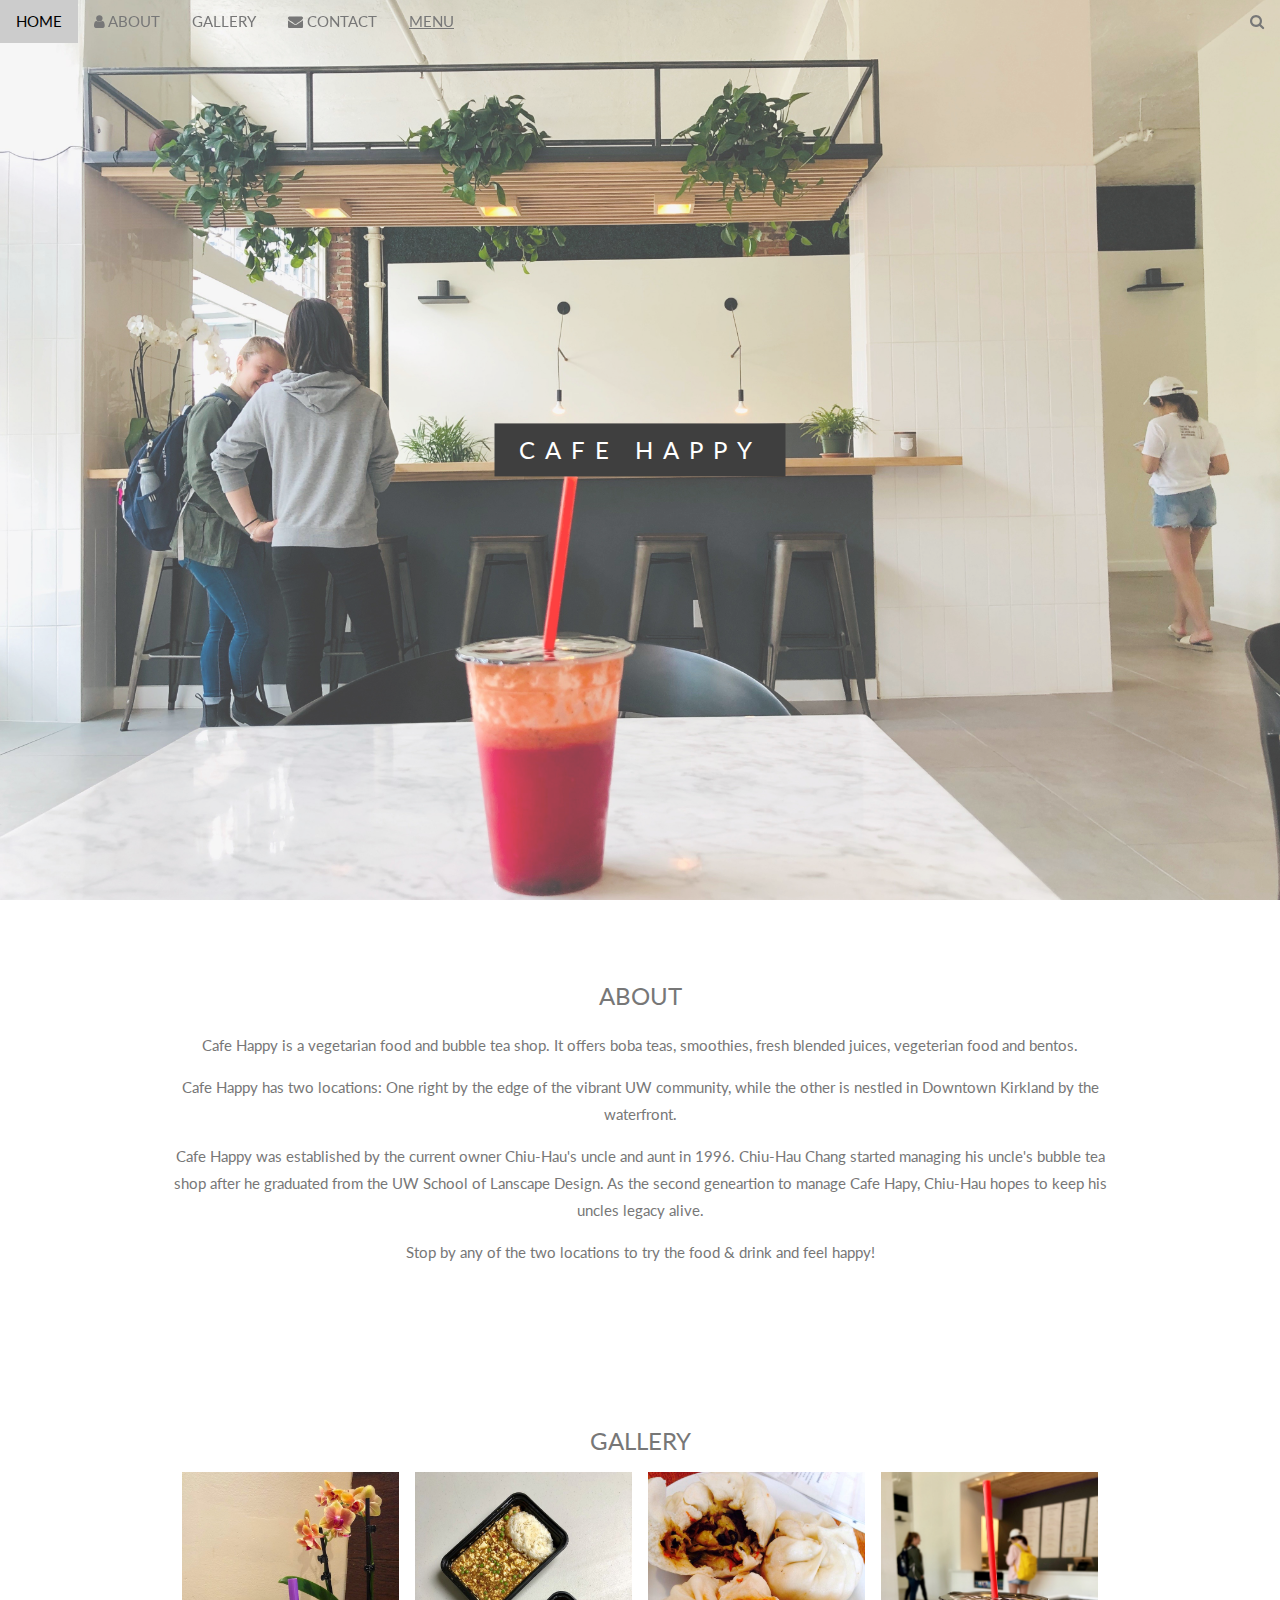
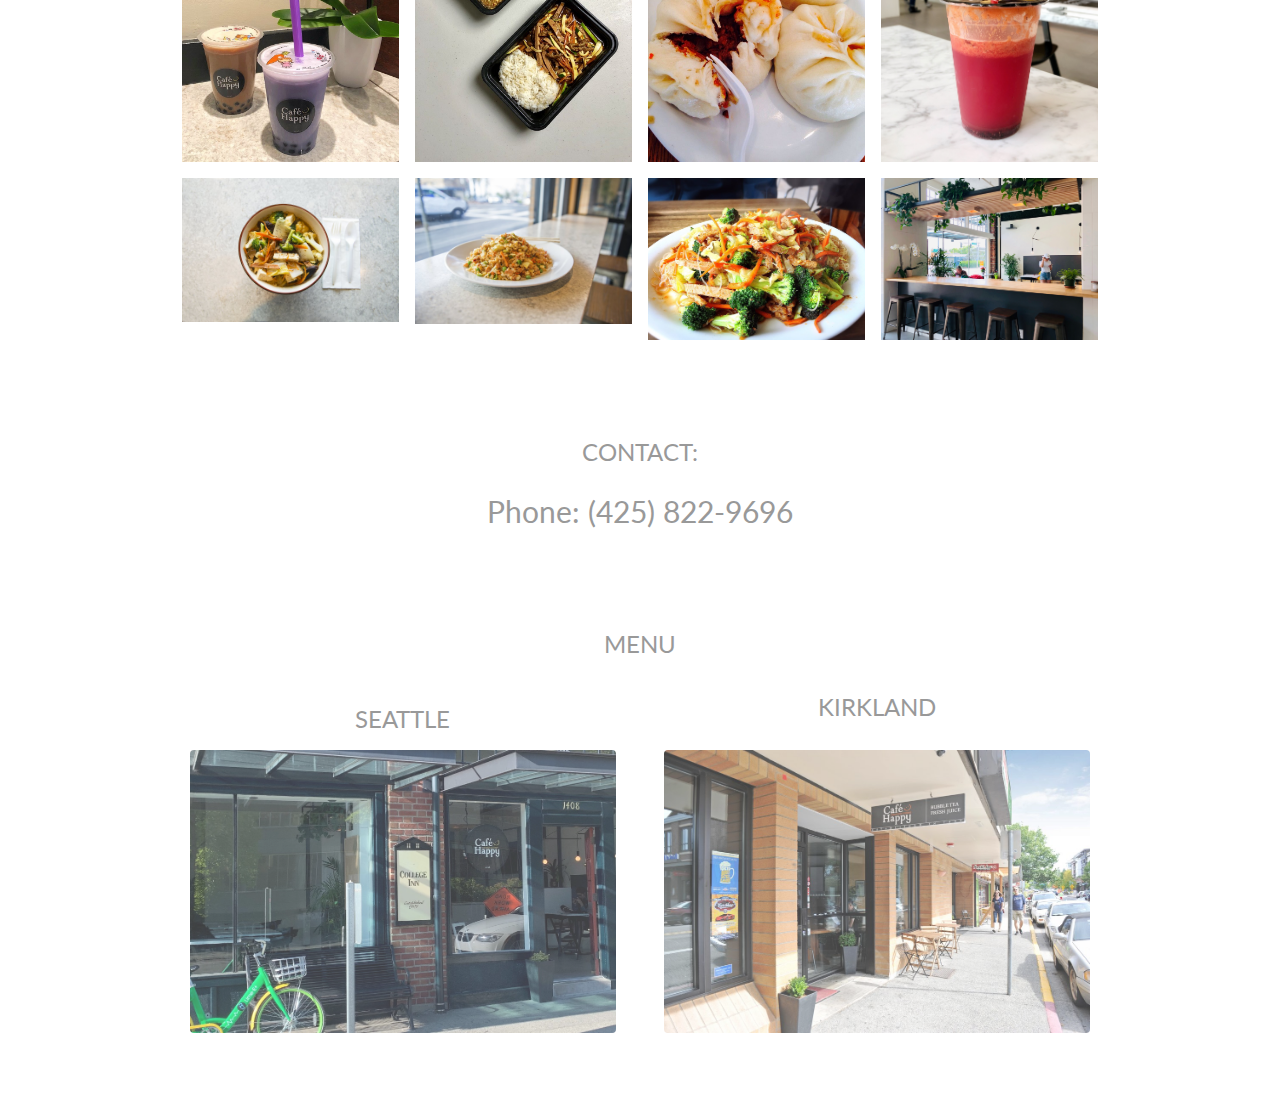
==== www/index.html @ 222154aa "Fixed about" ====
<!DOCTYPE html>
<html lang="en">
<head>
    <meta charset="UTF-8">
    <meta name="viewport" content="width=device-width, initial-scale=1.0">
    <meta http-equiv="X-UA-Compatible" content="ie=edge">
    <title>Cafe Happy</title>
<link rel="stylesheet" href= "css/style.css">
<link rel="stylesheet" href="https://fonts.googleapis.com/css?family=Inconsolata">
<link rel="stylesheet" href="https://fonts.googleapis.com/css?family=Lato">
<link rel="stylesheet" href="https://cdnjs.cloudflare.com/ajax/libs/font-awesome/4.7.0/css/font-awesome.min.css">
<style>
body,h1,h2,h3,h4,h5,h6 {font-family: "Lato", sans-serif;}
body, html {
    height: 100%;
    color: #777;
    line-height: 1.8;
}

.menu {
  display: none;
}

/* Create a Parallax Effect */
.bgimg-1, .bgimg-2, .bgimg-3 {
    background-attachment: fixed;
    background-position: center;
    background-repeat: no-repeat;
    background-size: cover;
}

/* First image (Logo. Full height) */
.bgimg-1 {
    background-image: url("images/coverpic3cf.jpg");
    min-height: 100%;
    height: 400px;
    width: 100%
}

/* Second image (Portfolio) */
.bgimg-2 {
    background-image: url("images/pictureofme.jpg");
    height: 400;
}

.wide {letter-spacing: 10px;}
.hover-opacity {cursor: pointer;}

/* Turn off parallax scrolling for tablets and phones */
@media only screen and (max-device-width: 1600px) {
  .bgimg-1, .bgimg-2, .bgimg-3 {
    background-attachment: scroll;
    height: 400px;
  }
}


</style>
</head>
<body>

<!-- Navbar (sit on top) -->
<div class="top">
  <div class="bar" id="myNavbar">
    <a class="bar-item button hover-black hide-medium hide-large right" href="javascript:void(0);" onclick="toggleFunction()" title="Toggle Navigation Menu">
      <i class="fa fa-bars"></i>
    </a>
    <a href="#home" class="bar-item button">HOME</a>
    <a href="#about" class="bar-item button button hide-small"><i class="fa fa-user"></i> ABOUT</a>
    <a href="#gallery" class="bar-item button hide-small">GALLERY</a>
    <a href="#contact" class="bar-item button"><i class="fa fa-envelope"></i> CONTACT</a>
    <a href="#menu" class="bar-item">MENU</a>
    <a href="#" class="bar-item button hide-small right hover-red">
      <i class="fa fa-search"></i>
    </a>
  </div>
</div>

<!-- First Parallax Image with Logo Text -->
<div class="bgimg-1 display-container opacity-min" id="home">
  <div class="display-middle" style="white-space:nowrap;">
    <span class="center padding-large black xlarge wide animate-opacity">CAFE HAPPY</span>
  </div>
</div>

<!-- Container (About Section) -->
<div class="content container padding-64" id="about">
  <h3 class="center">ABOUT</h3>
  <p class="center">Cafe Happy is a vegetarian food and bubble tea shop. It offers boba teas, smoothies, fresh blended juices, vegeterian food and bentos. </p>
  <p class = "center">Cafe Happy has two locations: One right by the edge of the vibrant UW community, while the other is nestled in Downtown Kirkland by the waterfront. </p>
<p class = "center"> Cafe Happy was established by the current owner Chiu-Hau's uncle and aunt in 1996. Chiu-Hau Chang started managing his uncle's bubble tea shop after he graduated from the UW School of Lanscape Design. As the second geneartion to manage Cafe Hapy, Chiu-Hau hopes to keep his uncles legacy alive. </p>
<p class = "center" >Stop by any of the two locations to try the food & drink and feel happy!</p></p>
  <div class="row">
    </div>
    </div>


<!-- Container (Portfolio Section) -->
<div class="content container padding-64" id="gallery">
  <h3 class="center">GALLERY</h3>

  <!-- Responsive Grid. Four columns on tablets, laptops and desktops. Will stack on mobile devices/small screens (100% width) -->
  <div class="row-padding center">
    <div class="col m3">

    <img src="images/drinks1.jpg" style="width:100%"  alt="Sunlight under Leaves">

    </div>

    <div class="col m3">
    <img src="images/foodpic1.jpg" style="width:100%" alt="Sunlight under Leaves">
    </div>

    <div class="col m3">
    <img src="images/meatbuns1.jpg" style="width:100%" alt="City of Los Angeles">
    </div>

    <div class="col m3">
    <img src="images/drink.jpg" style="width:100%" alt="Vines">
    </div>
  </div>

  <div class="row-padding center section">
    <div class="col m3">
    <img src="images/food3.jpg" style="width:100%"  alt="Snow on the Rooftop">
    </div>

    <div class="col m3">

     <img src="images/friedrice.jpg" style="width:100%"  alt="Tree in the Sunset">

    </div>

    <div class="col m3">
    <img src="images/ricenoodle.jpg" style="width:100%" alt="Cactus in the Sunset">
    </div>

    <div class="col m3">
    <img src="images/seattlestore.jpg" style="width:100%" alt="Beach Tree">
    </div>
  </div>
</div>

<!-- Modal for full size images on click
<div id="modal01" class="modal black" onclick="this.style.display='none'">
  <span class="button large black display-topright" title="Close Modal Image"><i class="fa fa-remove"></i></span>
  <div class="modal-content animate-zoom center transparent padding-64">
    <img id="img01" class="image">
    <p id="caption" class="opacity large"></p>
  </div>
</div>
-->

<!-- Third Parallax Image with Portfolio Text -->
<div class="bgimg-3 display-container opacity-min" id = "contact">
  <h3  class="center">CONTACT:</h3>
  <h2 class="center"> Phone: (425) 822-9696</h2>

  <div class="content container padding-64" id="menu">
      <h3 class="center">MENU</h3>

 <div class="row">
      <div class="col m6 center padding-large">
        <h3>SEATTLE</h3>
          <a href="seattlemenu.html"><img src="images/cafehappyseattle.jpg" class="round image" alt="Beach Tree"></a>

          </div>
          <div class="center">
          <h3>KIRKLAND</h3>
          </div>
          <div class="col m6 center padding-large">
           <a href="kirklandmenu.html"><img src="images/storefrontcf.jpg" class="round image" alt="Cafe Happy Photo"></a>
            </div>    

          
  </div>
  </div>
</div>  
  
<script>
function openMenu(evt, menuName) {
  var i, x, tablinks;
  x = document.getElementsByClassName("menu");
  for (i = 0; i < x.length; i++) {
    x[i].style.display = "none";
  }
  tablinks = document.getElementsByClassName("tablink");
  for (i = 0; i < x.length; i++) {
    tablinks[i].className = tablinks[i].className.replace(" dark-grey", "");
  }
  document.getElementById(menuName).style.display = "block";
  evt.currentTarget.firstElementChild.className += " dark-grey";
}
document.getElementById("myLink").click();
</script>

</body>
</html>
---- www/css/style.css ----
/* W3.CSS 4.13 June 2019 by Jan Egil and Borge Refsnes */
html{box-sizing:border-box}*,*:before,*:after{box-sizing:inherit}
/* Extract from normalize.css by Nicolas Gallagher and Jonathan Neal git.io/normalize */
html{-ms-text-size-adjust:100%;-webkit-text-size-adjust:100%}body{margin:0}
article,aside,details,figcaption,figure,footer,header,main,menu,nav,section{display:block}summary{display:list-item}
audio,canvas,progress,video{display:inline-block}progress{vertical-align:baseline}
audio:not([controls]){display:none;height:0}[hidden],template{display:none}
a{background-color:transparent}a:active,a:hover{outline-width:0}
abbr[title]{border-bottom:none;text-decoration:underline;text-decoration:underline dotted}
b,strong{font-weight:bolder}dfn{font-style:italic}mark{background:#ff0;color:#000}
small{font-size:80%}sub,sup{font-size:75%;line-height:0;position:relative;vertical-align:baseline}
sub{bottom:-0.25em}sup{top:-0.5em}figure{margin:1em 40px}img{border-style:none}
code,kbd,pre,samp{font-family:monospace,monospace;font-size:1em}hr{box-sizing:content-box;height:0;overflow:visible}
button,input,select,textarea,optgroup{font:inherit;margin:0}optgroup{font-weight:bold}
button,input{overflow:visible}button,select{text-transform:none}
button,[type=button],[type=reset],[type=submit]{-webkit-appearance:button}
button::-moz-focus-inner,[type=button]::-moz-focus-inner,[type=reset]::-moz-focus-inner,[type=submit]::-moz-focus-inner{border-style:none;padding:0}
button:-moz-focusring,[type=button]:-moz-focusring,[type=reset]:-moz-focusring,[type=submit]:-moz-focusring{outline:1px dotted ButtonText}
fieldset{border:1px solid #c0c0c0;margin:0 2px;padding:.35em .625em .75em}
legend{color:inherit;display:table;max-width:100%;padding:0;white-space:normal}textarea{overflow:auto}
[type=checkbox],[type=radio]{padding:0}
[type=number]::-webkit-inner-spin-button,[type=number]::-webkit-outer-spin-button{height:auto}
[type=search]{-webkit-appearance:textfield;outline-offset:-2px}
[type=search]::-webkit-search-decoration{-webkit-appearance:none}
::-webkit-file-upload-button{-webkit-appearance:button;font:inherit}
/* End extract */
html,body{font-family:Verdana,sans-serif;font-size:15px;line-height:1.5}html{overflow-x:hidden}
h1{font-size:36px}h2{font-size:30px}h3{font-size:24px}h4{font-size:20px}h5{font-size:18px}h6{font-size:16px}.serif{font-family:serif}
h1,h2,h3,h4,h5,h6{font-family:"Segoe UI",Arial,sans-serif;font-weight:400;margin:10px 0}.wide{letter-spacing:4px}
hr{border:0;border-top:1px solid #eee;margin:20px 0}
.image{max-width:100%;height:auto}img{vertical-align:middle}a{color:inherit}
.table,.table-all{border-collapse:collapse;border-spacing:0;width:100%;display:table}.table-all{border:1px solid #ccc}
.ordered tr,.table-all tr{border-bottom:1px solid #ddd}.striped tbody tr:nth-child(even){background-color:#f1f1f1}
.table-all tr:nth-child(odd){background-color:#fff}.table-all tr:nth-child(even){background-color:#f1f1f1}
.hoverable tbody tr:hover,.ul.hoverable li:hover{background-color:#ccc}.centered tr th,.centered tr td{text-align:center}
.table td,.table th,.table-all td,.table-all th{padding:8px 8px;display:table-cell;text-align:left;vertical-align:top}
.table th:first-child,.table td:first-child,.table-all th:first-child,.table-all td:first-child{padding-left:16px}
.btn,.button{border:none;display:inline-block;padding:8px 16px;vertical-align:middle;overflow:hidden;text-decoration:none;color:inherit;background-color:inherit;text-align:center;cursor:pointer;white-space:nowrap}
.btn:hover{box-shadow:0 8px 16px 0 rgba(0,0,0,0.2),0 6px 20px 0 rgba(0,0,0,0.19)}
.btn,.button{-webkit-touch-callout:none;-webkit-user-select:none;-khtml-user-select:none;-moz-user-select:none;-ms-user-select:none;user-select:none}   
.disabled,.btn:disabled,.button:disabled{cursor:not-allowed;opacity:0.3}.disabled *,:disabled *{pointer-events:none}
.btn.disabled:hover,.btn:disabled:hover{box-shadow:none}
.badge,.tag{background-color:#000;color:#fff;display:inline-block;padding-left:8px;padding-right:8px;text-align:center}.badge{border-radius:50%}
.ul{list-style-type:none;padding:0;margin:0}.ul li{padding:8px 16px;border-bottom:1px solid #ddd}.ul li:last-child{border-bottom:none}
.tooltip,.display-container{position:relative}.tooltip .text{display:none}.tooltip:hover .text{display:inline-block}
.ripple:active{opacity:0.5}.ripple{transition:opacity 0s}
.input{padding:8px;display:block;border:none;border-bottom:1px solid #ccc;width:100%}
.select{padding:9px 0;width:100%;border:none;border-bottom:1px solid #ccc}
.dropdown-click,.dropdown-hover{position:relative;display:inline-block;cursor:pointer}
.dropdown-hover:hover .dropdown-content{display:block}
.dropdown-hover:first-child,.dropdown-click:hover{background-color:#ccc;color:#000}
.dropdown-hover:hover > .button:first-child,.dropdown-click:hover > .button:first-child{background-color:#ccc;color:#000}
.dropdown-content{cursor:auto;color:#000;background-color:#fff;display:none;position:absolute;min-width:160px;margin:0;padding:0;z-index:1}
.check,.radio{width:24px;height:24px;position:relative;top:6px}
.sidebar{height:100%;width:200px;background-color:#fff;position:fixed!important;z-index:1;overflow:auto}
.bar-block .dropdown-hover,.bar-block .dropdown-click{width:100%}
.bar-block .dropdown-hover .dropdown-content,.bar-block .dropdown-click .dropdown-content{min-width:100%}
.bar-block .dropdown-hover .button,.bar-block .dropdown-click .button{width:100%;text-align:left;padding:8px 16px}
.main,#main{transition:margin-left .4s}
.modal{z-index:3;display:none;padding-top:100px;position:fixed;left:0;top:0;width:100%;height:100%;overflow:auto;background-color:rgb(0,0,0);background-color:rgba(0,0,0,0.4)}
.modal-content{margin:auto;background-color:#fff;position:relative;padding:0;outline:0;width:600px}
.bar{width:100%;overflow:hidden}.center .bar{display:inline-block;width:auto}
.bar .bar-item{padding:8px 16px;float:left;width:auto;border:none;display:block;outline:0}
.bar .dropdown-hover,.bar .dropdown-click{position:static;float:left}
.bar .button{white-space:normal}
.bar-block .bar-item{width:100%;display:block;padding:8px 16px;text-align:left;border:none;white-space:normal;float:none;outline:0}
.bar-block.center .bar-item{text-align:center}.block{display:block;width:100%}
.responsive{display:block;overflow-x:auto}
.container:after,.container:before,.panel:after,.panel:before,.row:after,.row:before,.row-padding:after,.row-padding:before,
.cell-row:before,.cell-row:after,.clear:after,.clear:before,.bar:before,.bar:after{content:"";display:table;clear:both}
.col,.half,.third,.twothird,.threequarter,.quarter{float:left;width:100%}
.col.s1{width:8.33333%}.col.s2{width:16.66666%}.col.s3{width:24.99999%}.col.s4{width:33.33333%}
.col.s5{width:41.66666%}.col.s6{width:49.99999%}.col.s7{width:58.33333%}.col.s8{width:66.66666%}
.col.s9{width:74.99999%}.col.s10{width:83.33333%}.col.s11{width:91.66666%}.col.s12{width:99.99999%}
@media (min-width:601px){.col.m1{width:8.33333%}.col.m2{width:16.66666%}.col.m3,.quarter{width:24.99999%}.col.m4,.third{width:33.33333%}
.col.m5{width:41.66666%}.col.m6,.half{width:49.99999%}.col.m7{width:58.33333%}.col.m8,.twothird{width:66.66666%}
.col.m9,.threequarter{width:74.99999%}.col.m10{width:83.33333%}.col.m11{width:91.66666%}.col.m12{width:99.99999%}}
@media (min-width:993px){.col.l1{width:8.33333%}.col.l2{width:16.66666%}.col.l3{width:24.99999%}.col.l4{width:33.33333%}
.col.l5{width:41.66666%}.col.l6{width:49.99999%}.col.l7{width:58.33333%}.col.l8{width:66.66666%}
.col.l9{width:74.99999%}.col.l10{width:83.33333%}.col.l11{width:91.66666%}.col.l12{width:99.99999%}}
.rest{overflow:hidden}.stretch{margin-left:-16px;margin-right:-16px}
.content,.auto{margin-left:auto;margin-right:auto}.content{max-width:980px}.auto{max-width:1140px}
.cell-row{display:table;width:100%}.cell{display:table-cell}
.cell-top{vertical-align:top}.cell-middle{vertical-align:middle}.cell-bottom{vertical-align:bottom}
.hide{display:none!important}.show-block,.show{display:block!important}.show-inline-block{display:inline-block!important}
@media (max-width:1205px){.auto{max-width:95%}}
@media (max-width:600px){.modal-content{margin:0 10px;width:auto!important}.modal{padding-top:30px}
.dropdown-hover.mobile .dropdown-content,.dropdown-click.mobile .dropdown-content{position:relative}	
.hide-small{display:none!important}.mobile{display:block;width:100%!important}.bar-item.mobile,.dropdown-hover.mobile,.dropdown-click.mobile{text-align:center}
.dropdown-hover.mobile,.dropdown-hover.mobile .btn,.dropdown-hover.mobile .button,.dropdown-click.mobile,.dropdown-click.mobile .btn,.dropdown-click.mobile .button{width:100%}}
@media (max-width:768px){.modal-content{width:500px}.modal{padding-top:50px}}
@media (min-width:993px){.modal-content{width:900px}.hide-large{display:none!important}.sidebar.collapse{display:block!important}}
@media (max-width:992px) and (min-width:601px){.hide-medium{display:none!important}}
@media (max-width:992px){.sidebar.collapse{display:none}.main{margin-left:0!important;margin-right:0!important}.auto{max-width:100%}}
.top,.bottom{position:fixed;width:100%;z-index:1}.top{top:0}.bottom{bottom:0}
.overlay{position:fixed;display:none;width:100%;height:100%;top:0;left:0;right:0;bottom:0;background-color:rgba(0,0,0,0.5);z-index:2}
.display-topleft{position:absolute;left:0;top:0}.display-topright{position:absolute;right:0;top:0}
.display-bottomleft{position:absolute;left:0;bottom:0}.display-bottomright{position:absolute;right:0;bottom:0}
.display-middle{position:absolute;top:50%;left:50%;transform:translate(-50%,-50%);-ms-transform:translate(-50%,-50%)}
.display-left{position:absolute;top:50%;left:0%;transform:translate(0%,-50%);-ms-transform:translate(-0%,-50%)}
.display-right{position:absolute;top:50%;right:0%;transform:translate(0%,-50%);-ms-transform:translate(0%,-50%)}
.display-topmiddle{position:absolute;left:50%;top:0;transform:translate(-50%,0%);-ms-transform:translate(-50%,0%)}
.display-bottommiddle{position:absolute;left:50%;bottom:0;transform:translate(-50%,0%);-ms-transform:translate(-50%,0%)}
.display-container:hover .display-hover{display:block}.display-container:hover span.display-hover{display:inline-block}.display-hover{display:none}
.display-position{position:absolute}
.circle{border-radius:50%}
.round-small{border-radius:2px}.round,.round-medium{border-radius:4px}.round-large{border-radius:8px}.round-xlarge{border-radius:16px}.round-xxlarge{border-radius:32px}
.row-padding,.row-padding>.half,.row-padding>.third,.row-padding>.twothird,.row-padding>.threequarter,.row-padding>.quarter,.row-padding>.col{padding:0 8px}
.container,.panel{padding:0.01em 16px}.panel{margin-top:16px;margin-bottom:16px}
.code,.codespan{font-family:Consolas,"courier new";font-size:16px}
.code{width:auto;background-color:#fff;padding:8px 12px;border-left:4px solid #4CAF50;word-wrap:break-word}
.codespan{color:crimson;background-color:#f1f1f1;padding-left:4px;padding-right:4px;font-size:110%}
.card,.card-2{box-shadow:0 2px 5px 0 rgba(0,0,0,0.16),0 2px 10px 0 rgba(0,0,0,0.12)}
.card-4,.hover-shadow:hover{box-shadow:0 4px 10px 0 rgba(0,0,0,0.2),0 4px 20px 0 rgba(0,0,0,0.19)}
.spin{animation:spin 2s infinite linear}@keyframes spin{0%{transform:rotate(0deg)}100%{transform:rotate(359deg)}}
.animate-fading{animation:fading 10s infinite}@keyframes fading{0%{opacity:0}50%{opacity:1}100%{opacity:0}}
.animate-opacity{animation:opac 0.8s}@keyframes opac{from{opacity:0} to{opacity:1}}
.animate-top{position:relative;animation:animatetop 0.4s}@keyframes animatetop{from{top:-300px;opacity:0} to{top:0;opacity:1}}
.animate-left{position:relative;animation:animateleft 0.4s}@keyframes animateleft{from{left:-300px;opacity:0} to{left:0;opacity:1}}
.animate-right{position:relative;animation:animateright 0.4s}@keyframes animateright{from{right:-300px;opacity:0} to{right:0;opacity:1}}
.animate-bottom{position:relative;animation:animatebottom 0.4s}@keyframes animatebottom{from{bottom:-300px;opacity:0} to{bottom:0;opacity:1}}
.animate-zoom {animation:animatezoom 0.6s}@keyframes animatezoom{from{transform:scale(0)} to{transform:scale(1)}}
.animate-input{transition:width 0.4s ease-in-out}.animate-input:focus{width:100%!important}
.opacity,.hover-opacity:hover{opacity:0.60}.opacity-off,.hover-opacity-off:hover{opacity:1}
.opacity-max{opacity:0.25}.opacity-min{opacity:0.75}
.greyscale-max,.grayscale-max,.hover-greyscale:hover,.hover-grayscale:hover{filter:grayscale(100%)}
.greyscale,.grayscale{filter:grayscale(75%)}.greyscale-min,.grayscale-min{filter:grayscale(50%)}
.sepia{filter:sepia(75%)}.sepia-max,.hover-sepia:hover{filter:sepia(100%)}.sepia-min{filter:sepia(50%)}
.tiny{font-size:10px!important}.small{font-size:12px!important}.medium{font-size:15px!important}.large{font-size:18px!important}
.xlarge{font-size:24px!important}.xxlarge{font-size:36px!important}.xxxlarge{font-size:48px!important}.jumbo{font-size:64px!important}
.left-align{text-align:left!important}.right-align{text-align:right!important}.justify{text-align:justify!important}.center{text-align:center!important}
.border-0{border:0!important}.border{border:1px solid #ccc!important}
.border-top{border-top:1px solid #ccc!important}.border-bottom{border-bottom:1px solid #ccc!important}
.border-left{border-left:1px solid #ccc!important}.border-right{border-right:1px solid #ccc!important}
.topbar{border-top:6px solid #ccc!important}.bottombar{border-bottom:6px solid #ccc!important}
.leftbar{border-left:6px solid #ccc!important}.rightbar{border-right:6px solid #ccc!important}
.section,.code{margin-top:16px!important;margin-bottom:16px!important}
.margin{margin:16px!important}.margin-top{margin-top:16px!important}.margin-bottom{margin-bottom:16px!important}
.margin-left{margin-left:16px!important}.margin-right{margin-right:16px!important}
.padding-small{padding:4px 8px!important}.padding{padding:8px 16px!important}.padding-large{padding:12px 24px!important}
.padding-16{padding-top:16px!important;padding-bottom:16px!important}.padding-24{padding-top:24px!important;padding-bottom:24px!important}
.padding-32{padding-top:32px!important;padding-bottom:32px!important}.padding-48{padding-top:48px!important;padding-bottom:48px!important}
.padding-64{padding-top:64px!important;padding-bottom:64px!important}
.left{float:left!important}.right{float:right!important}
.button:hover{color:#000!important;background-color:#ccc!important}
.transparent,.hover-none:hover{background-color:transparent!important}
.hover-none:hover{box-shadow:none!important}
/* Colors */
.amber,.hover-amber:hover{color:#000!important;background-color:#ffc107!important}
.aqua,.hover-aqua:hover{color:#000!important;background-color:#00ffff!important}
.blue,.hover-blue:hover{color:#fff!important;background-color:#2196F3!important}
.light-blue,.hover-light-blue:hover{color:#000!important;background-color:#87CEEB!important}
.brown,.hover-brown:hover{color:#fff!important;background-color:#795548!important}
.cyan,.hover-cyan:hover{color:#000!important;background-color:#00bcd4!important}
.blue-grey,.hover-blue-grey:hover,.blue-gray,.hover-blue-gray:hover{color:#fff!important;background-color:#607d8b!important}
.green,.hover-green:hover{color:#fff!important;background-color:#4CAF50!important}
.light-green,.hover-light-green:hover{color:#000!important;background-color:#8bc34a!important}
.indigo,.hover-indigo:hover{color:#fff!important;background-color:#3f51b5!important}
.khaki,.hover-khaki:hover{color:#000!important;background-color:#f0e68c!important}
.lime,.hover-lime:hover{color:#000!important;background-color:#cddc39!important}
.orange,.hover-orange:hover{color:#000!important;background-color:#ff9800!important}
.deep-orange,.hover-deep-orange:hover{color:#fff!important;background-color:#ff5722!important}
.pink,.hover-pink:hover{color:#fff!important;background-color:#e91e63!important}
.purple,.hover-purple:hover{color:#fff!important;background-color:#9c27b0!important}
.deep-purple,.hover-deep-purple:hover{color:#fff!important;background-color:#673ab7!important}
.red,.hover-red:hover{color:#fff!important;background-color:#f44336!important}
.sand,.hover-sand:hover{color:#000!important;background-color:#fdf5e6!important}
.teal,.hover-teal:hover{color:#fff!important;background-color:#009688!important}
.yellow,.hover-yellow:hover{color:#000!important;background-color:#ffeb3b!important}
.white,.hover-white:hover{color:#000!important;background-color:#fff!important}
.black,.hover-black:hover{color:#fff!important;background-color:#000!important}
.grey,.hover-grey:hover,.gray,.hover-gray:hover{color:#000!important;background-color:#9e9e9e!important}
.light-grey,.hover-light-grey:hover,.light-gray,.hover-light-gray:hover{color:#000!important;background-color:#f1f1f1!important}
.dark-grey,.hover-dark-grey:hover,.dark-gray,.hover-dark-gray:hover{color:#fff!important;background-color:#616161!important}
.pale-red,.hover-pale-red:hover{color:#000!important;background-color:#ffdddd!important}
.pale-green,.hover-pale-green:hover{color:#000!important;background-color:#ddffdd!important}
.pale-yellow,.hover-pale-yellow:hover{color:#000!important;background-color:#ffffcc!important}
.pale-blue,.hover-pale-blue:hover{color:#000!important;background-color:#ddffff!important}
.text-amber,.hover-text-amber:hover{color:#ffc107!important}
.text-aqua,.hover-text-aqua:hover{color:#00ffff!important}
.text-blue,.hover-text-blue:hover{color:#2196F3!important}
.text-light-blue,.hover-text-light-blue:hover{color:#87CEEB!important}
.text-brown,.hover-text-brown:hover{color:#795548!important}
.text-cyan,.hover-text-cyan:hover{color:#00bcd4!important}
.text-blue-grey,.hover-text-blue-grey:hover,.text-blue-gray,.hover-text-blue-gray:hover{color:#607d8b!important}
.text-green,.hover-text-green:hover{color:#4CAF50!important}
.text-light-green,.hover-text-light-green:hover{color:#8bc34a!important}
.text-indigo,.hover-text-indigo:hover{color:#3f51b5!important}
.text-khaki,.hover-text-khaki:hover{color:#b4aa50!important}
.text-lime,.hover-text-lime:hover{color:#cddc39!important}
.text-orange,.hover-text-orange:hover{color:#ff9800!important}
.text-deep-orange,.hover-text-deep-orange:hover{color:#ff5722!important}
.text-pink,.hover-text-pink:hover{color:#e91e63!important}
.text-purple,.hover-text-purple:hover{color:#9c27b0!important}
.text-deep-purple,.hover-text-deep-purple:hover{color:#673ab7!important}
.text-red,.hover-text-red:hover{color:#f44336!important}
.text-sand,.hover-text-sand:hover{color:#fdf5e6!important}
.text-teal,.hover-text-teal:hover{color:#009688!important}
.text-yellow,.hover-text-yellow:hover{color:#d2be0e!important}
.text-white,.hover-text-white:hover{color:#fff!important}
.text-black,.hover-text-black:hover{color:#000!important}
.text-grey,.hover-text-grey:hover,.text-gray,.hover-text-gray:hover{color:#757575!important}
.text-light-grey,.hover-text-light-grey:hover,.text-light-gray,.hover-text-light-gray:hover{color:#f1f1f1!important}
.text-dark-grey,.hover-text-dark-grey:hover,.text-dark-gray,.hover-text-dark-gray:hover{color:#3a3a3a!important}
.border-amber,.hover-border-amber:hover{border-color:#ffc107!important}
.border-aqua,.hover-border-aqua:hover{border-color:#00ffff!important}
.border-blue,.hover-border-blue:hover{border-color:#2196F3!important}
.border-light-blue,.hover-border-light-blue:hover{border-color:#87CEEB!important}
.border-brown,.hover-border-brown:hover{border-color:#795548!important}
.border-cyan,.hover-border-cyan:hover{border-color:#00bcd4!important}
.border-blue-grey,.hover-border-blue-grey:hover,.border-blue-gray,.hover-border-blue-gray:hover{border-color:#607d8b!important}
.border-green,.hover-border-green:hover{border-color:#4CAF50!important}
.border-light-green,.hover-border-light-green:hover{border-color:#8bc34a!important}
.border-indigo,.hover-border-indigo:hover{border-color:#3f51b5!important}
.border-khaki,.hover-border-khaki:hover{border-color:#f0e68c!important}
.border-lime,.hover-border-lime:hover{border-color:#cddc39!important}
.border-orange,.hover-border-orange:hover{border-color:#ff9800!important}
.border-deep-orange,.hover-border-deep-orange:hover{border-color:#ff5722!important}
.border-pink,.hover-border-pink:hover{border-color:#e91e63!important}
.border-purple,.hover-border-purple:hover{border-color:#9c27b0!important}
.border-deep-purple,.hover-border-deep-purple:hover{border-color:#673ab7!important}
.border-red,.hover-border-red:hover{border-color:#f44336!important}
.border-sand,.hover-border-sand:hover{border-color:#fdf5e6!important}
.border-teal,.hover-border-teal:hover{border-color:#009688!important}
.border-yellow,.hover-border-yellow:hover{border-color:#ffeb3b!important}
.border-white,.hover-border-white:hover{border-color:#fff!important}
.border-black,.hover-border-black:hover{border-color:#000!important}
.border-grey,.hover-border-grey:hover,.border-gray,.hover-border-gray:hover{border-color:#9e9e9e!important}
.border-light-grey,.hover-border-light-grey:hover,.border-light-gray,.hover-border-light-gray:hover{border-color:#f1f1f1!important}
.border-dark-grey,.hover-border-dark-grey:hover,.border-dark-gray,.hover-border-dark-gray:hover{border-color:#616161!important}
.border-pale-red,.hover-border-pale-red:hover{border-color:#ffe7e7!important}.border-pale-green,.hover-border-pale-green:hover{border-color:#e7ffe7!important}
.border-pale-yellow,.hover-border-pale-yellow:hover{border-color:#ffffcc!important}.border-pale-blue,.hover-border-pale-blue:hover{border-color:#e7ffff!important}
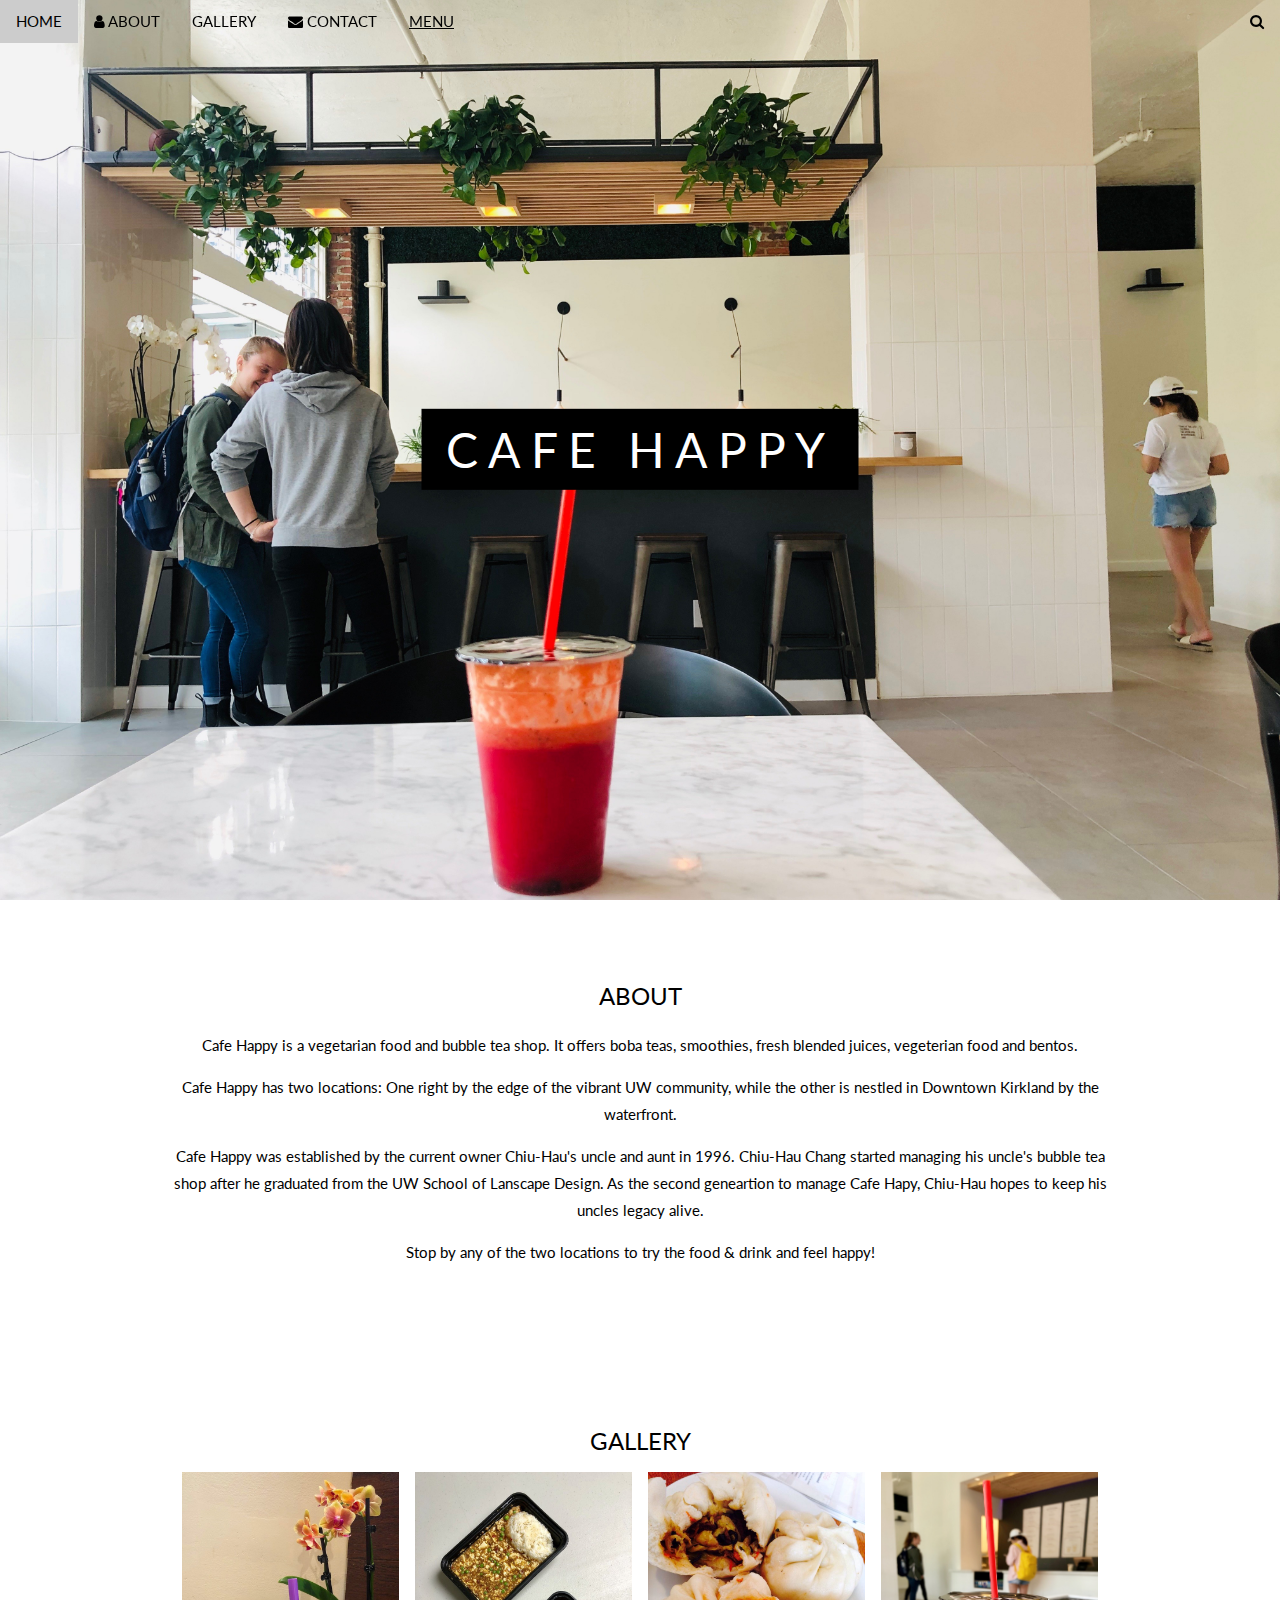
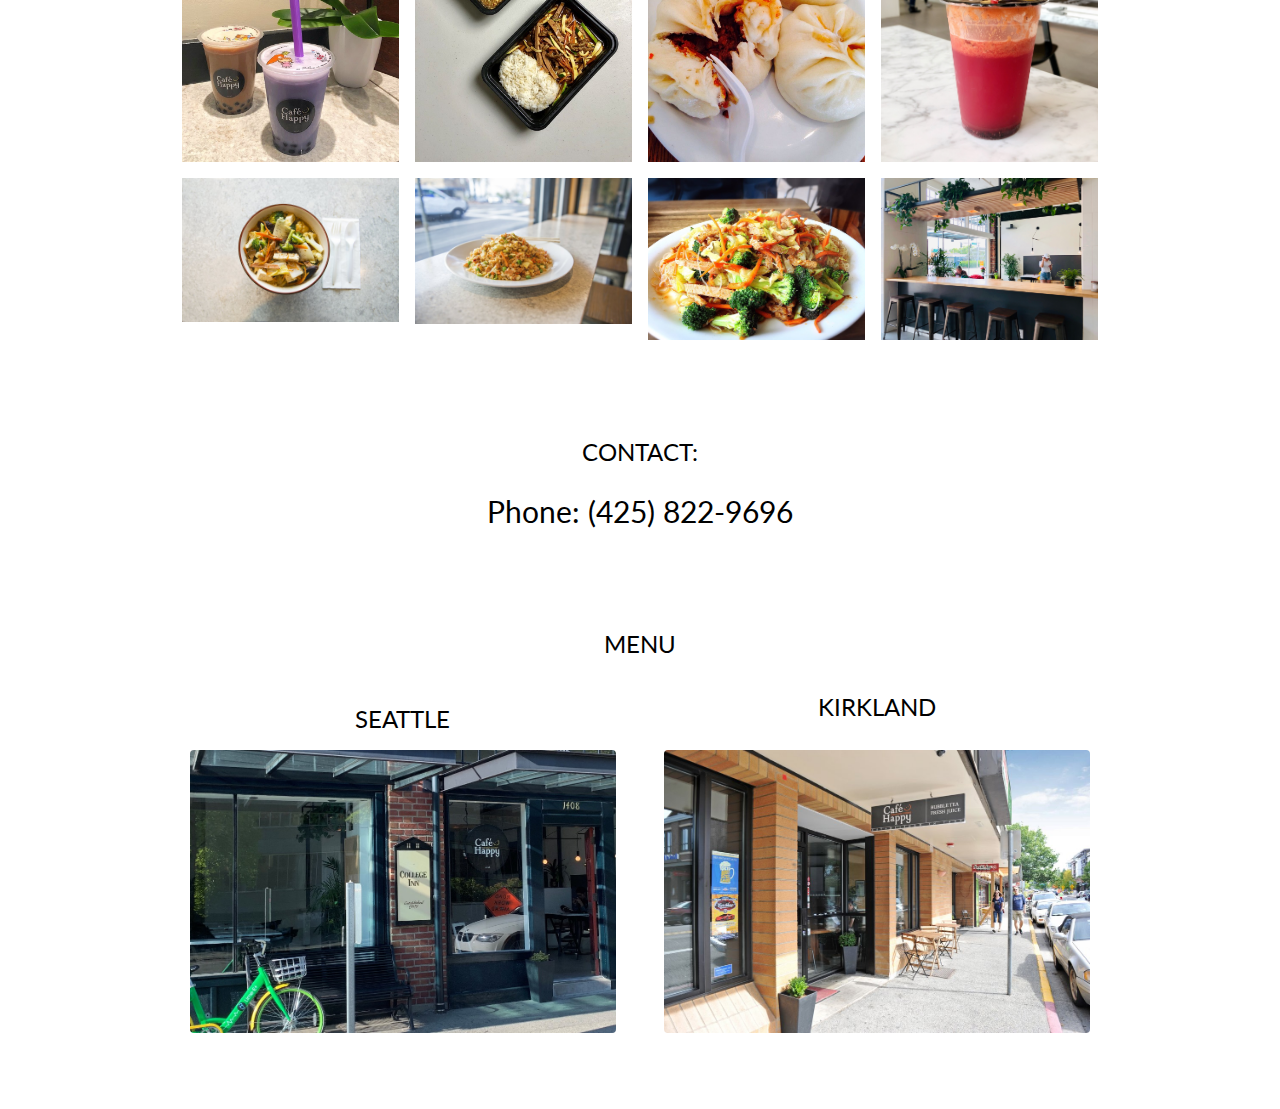
==== commit b0e8837c: "Fix rolled back version" ====
--- a/www/index.html
+++ b/www/index.html
@@ -13,7 +13,7 @@
 body,h1,h2,h3,h4,h5,h6 {font-family: "Lato", sans-serif;}
 body, html {
     height: 100%;
-    color: #777;
+    color: black;
     line-height: 1.8;
 }
 
@@ -77,9 +77,9 @@
 </div>
 
 <!-- First Parallax Image with Logo Text -->
-<div class="bgimg-1 display-container opacity-min" id="home">
+<div class="bgimg-1 display-container" id="home">
   <div class="display-middle" style="white-space:nowrap;">
-    <span class="center padding-large black xlarge wide animate-opacity">CAFE HAPPY</span>
+    <span class="center padding-large black xxxlarge wide">CAFE HAPPY</span>
   </div>
 </div>
 
@@ -152,7 +152,7 @@
 -->
 
 <!-- Third Parallax Image with Portfolio Text -->
-<div class="bgimg-3 display-container opacity-min" id = "contact">
+<div class="bgimg-3 display-container" id = "contact">
   <h3  class="center">CONTACT:</h3>
   <h2 class="center"> Phone: (425) 822-9696</h2>
 
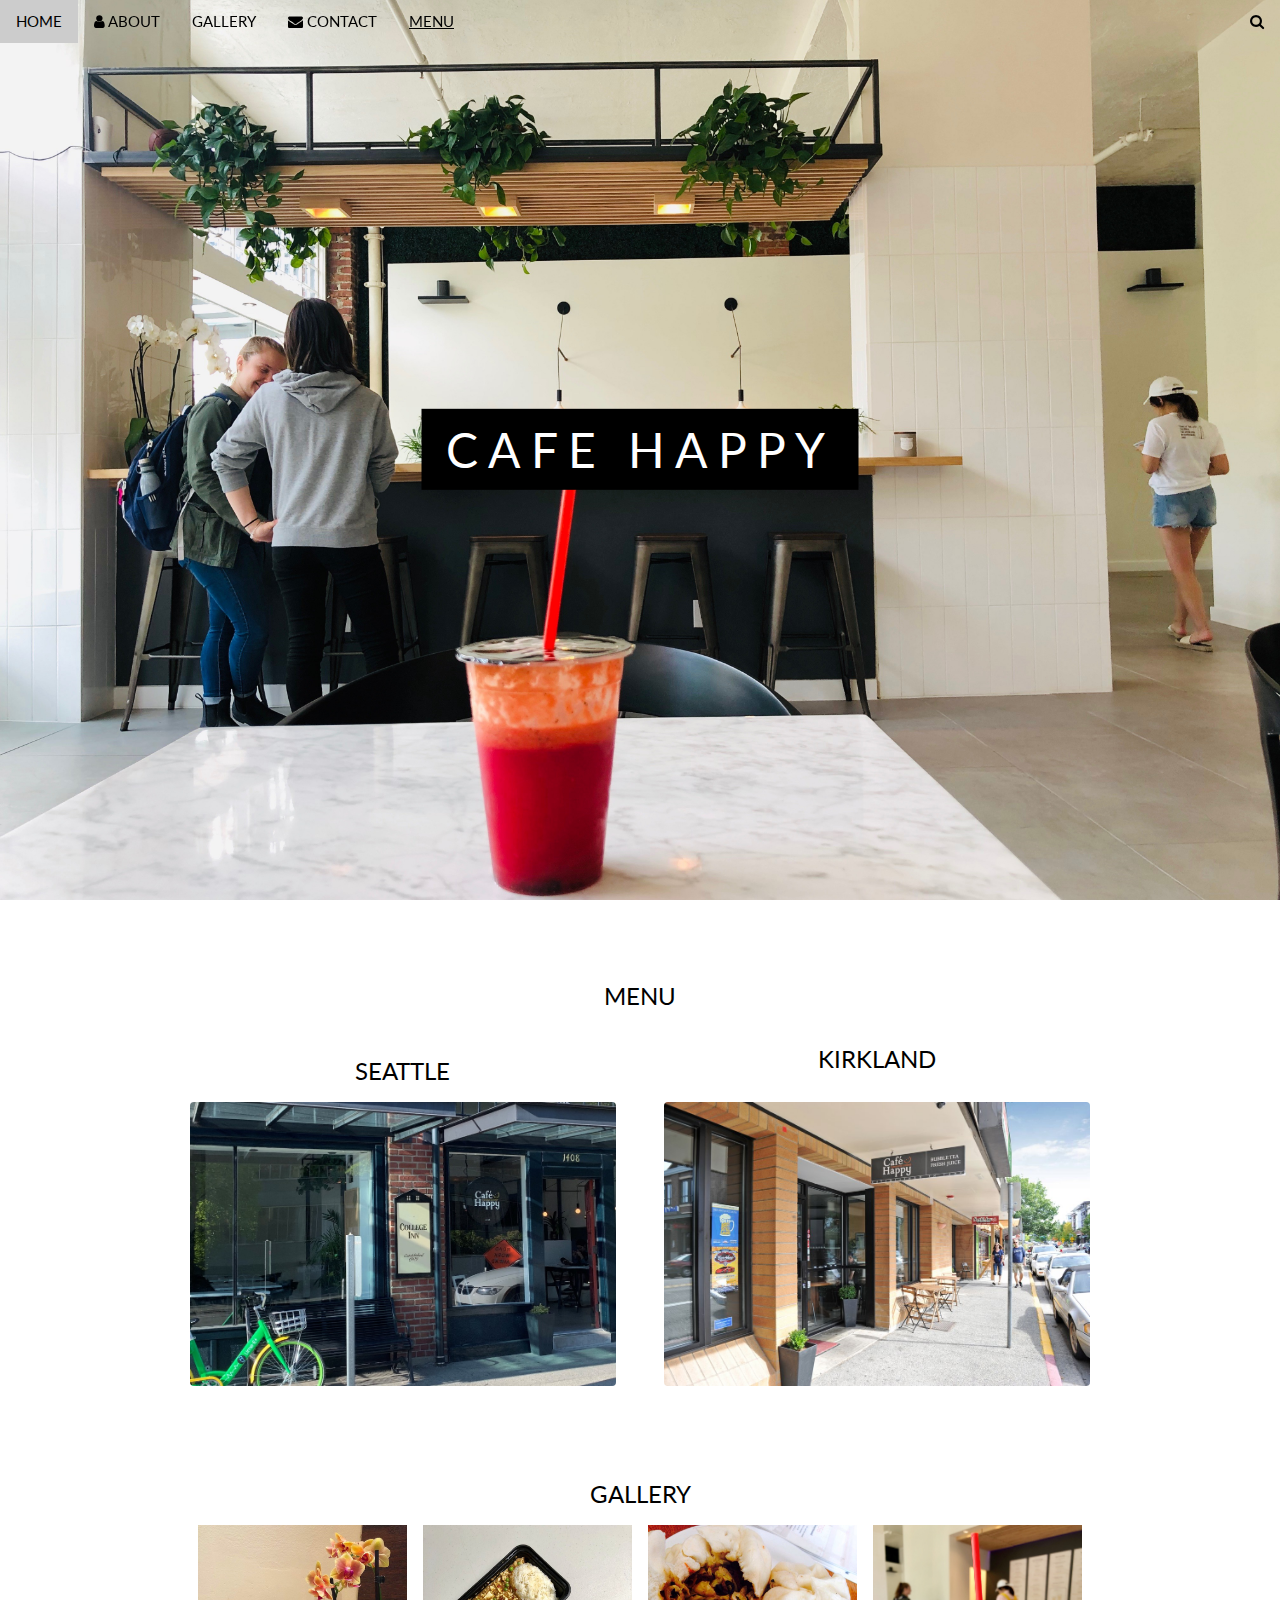
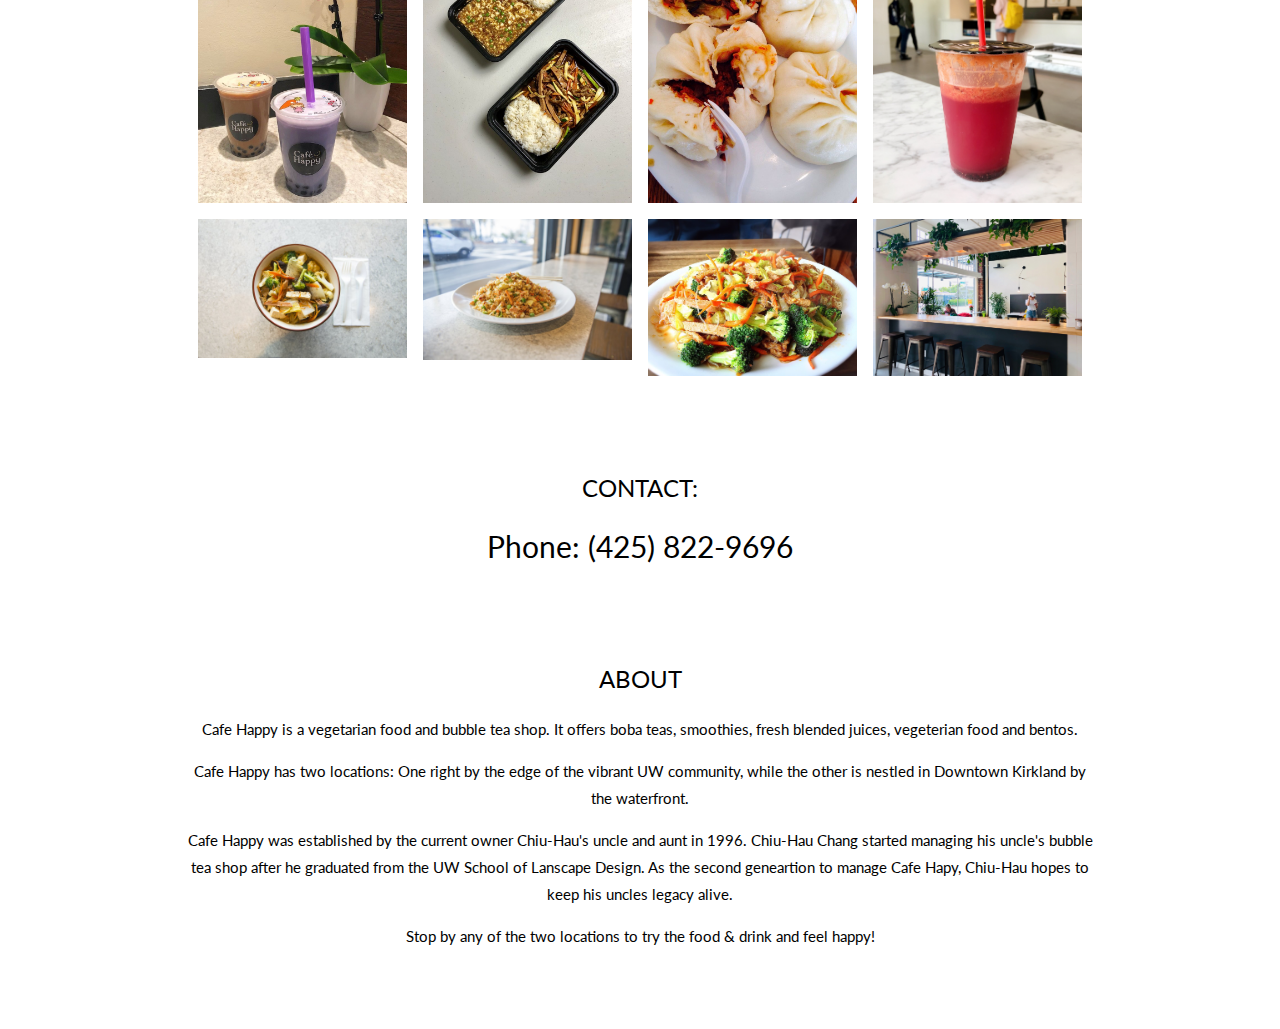
==== commit b69822f1: "Changed location of about" ====
--- a/www/index.html
+++ b/www/index.html
@@ -83,16 +83,22 @@
   </div>
 </div>
 
-<!-- Container (About Section) -->
-<div class="content container padding-64" id="about">
-  <h3 class="center">ABOUT</h3>
-  <p class="center">Cafe Happy is a vegetarian food and bubble tea shop. It offers boba teas, smoothies, fresh blended juices, vegeterian food and bentos. </p>
-  <p class = "center">Cafe Happy has two locations: One right by the edge of the vibrant UW community, while the other is nestled in Downtown Kirkland by the waterfront. </p>
-<p class = "center"> Cafe Happy was established by the current owner Chiu-Hau's uncle and aunt in 1996. Chiu-Hau Chang started managing his uncle's bubble tea shop after he graduated from the UW School of Lanscape Design. As the second geneartion to manage Cafe Hapy, Chiu-Hau hopes to keep his uncles legacy alive. </p>
-<p class = "center" >Stop by any of the two locations to try the food & drink and feel happy!</p></p>
-  <div class="row">
-    </div>
-    </div>
+<div class="content container padding-64" id="menu">
+  <h3 class="center">MENU</h3>
+<div class="row">
+  <div class="col m6 center padding-large">
+    <h3>SEATTLE</h3>
+      <a href="seattlemenu.html"><img src="images/cafehappyseattle.jpg" class="round image" alt="Beach Tree"></a>
+
+      </div>
+      <div class="center">
+      <h3>KIRKLAND</h3>
+      </div>
+      <div class="col m6 center padding-large">
+       <a href="kirklandmenu.html"><img src="images/storefrontcf.jpg" class="round image" alt="Cafe Happy Photo"></a>
+        </div>    
+      </div>
+
 
 
 <!-- Container (Portfolio Section) -->
@@ -156,26 +162,20 @@
   <h3  class="center">CONTACT:</h3>
   <h2 class="center"> Phone: (425) 822-9696</h2>
 
-  <div class="content container padding-64" id="menu">
-      <h3 class="center">MENU</h3>
 
- <div class="row">
-      <div class="col m6 center padding-large">
-        <h3>SEATTLE</h3>
-          <a href="seattlemenu.html"><img src="images/cafehappyseattle.jpg" class="round image" alt="Beach Tree"></a>
-
+      <div class="content container padding-64" id="about">
+        <h3 class="center">ABOUT</h3>
+        <p class="center">Cafe Happy is a vegetarian food and bubble tea shop. It offers boba teas, smoothies, fresh blended juices, vegeterian food and bentos. </p>
+        <p class = "center">Cafe Happy has two locations: One right by the edge of the vibrant UW community, while the other is nestled in Downtown Kirkland by the waterfront. </p>
+      <p class = "center"> Cafe Happy was established by the current owner Chiu-Hau's uncle and aunt in 1996. Chiu-Hau Chang started managing his uncle's bubble tea shop after he graduated from the UW School of Lanscape Design. As the second geneartion to manage Cafe Hapy, Chiu-Hau hopes to keep his uncles legacy alive. </p>
+      <p class = "center" >Stop by any of the two locations to try the food & drink and feel happy!</p></p>
+        <div class="row">
           </div>
-          <div class="center">
-          <h3>KIRKLAND</h3>
           </div>
-          <div class="col m6 center padding-large">
-           <a href="kirklandmenu.html"><img src="images/storefrontcf.jpg" class="round image" alt="Cafe Happy Photo"></a>
-            </div>    
-
           
   </div>
   </div>
-</div>  
+ 
   
 <script>
 function openMenu(evt, menuName) {
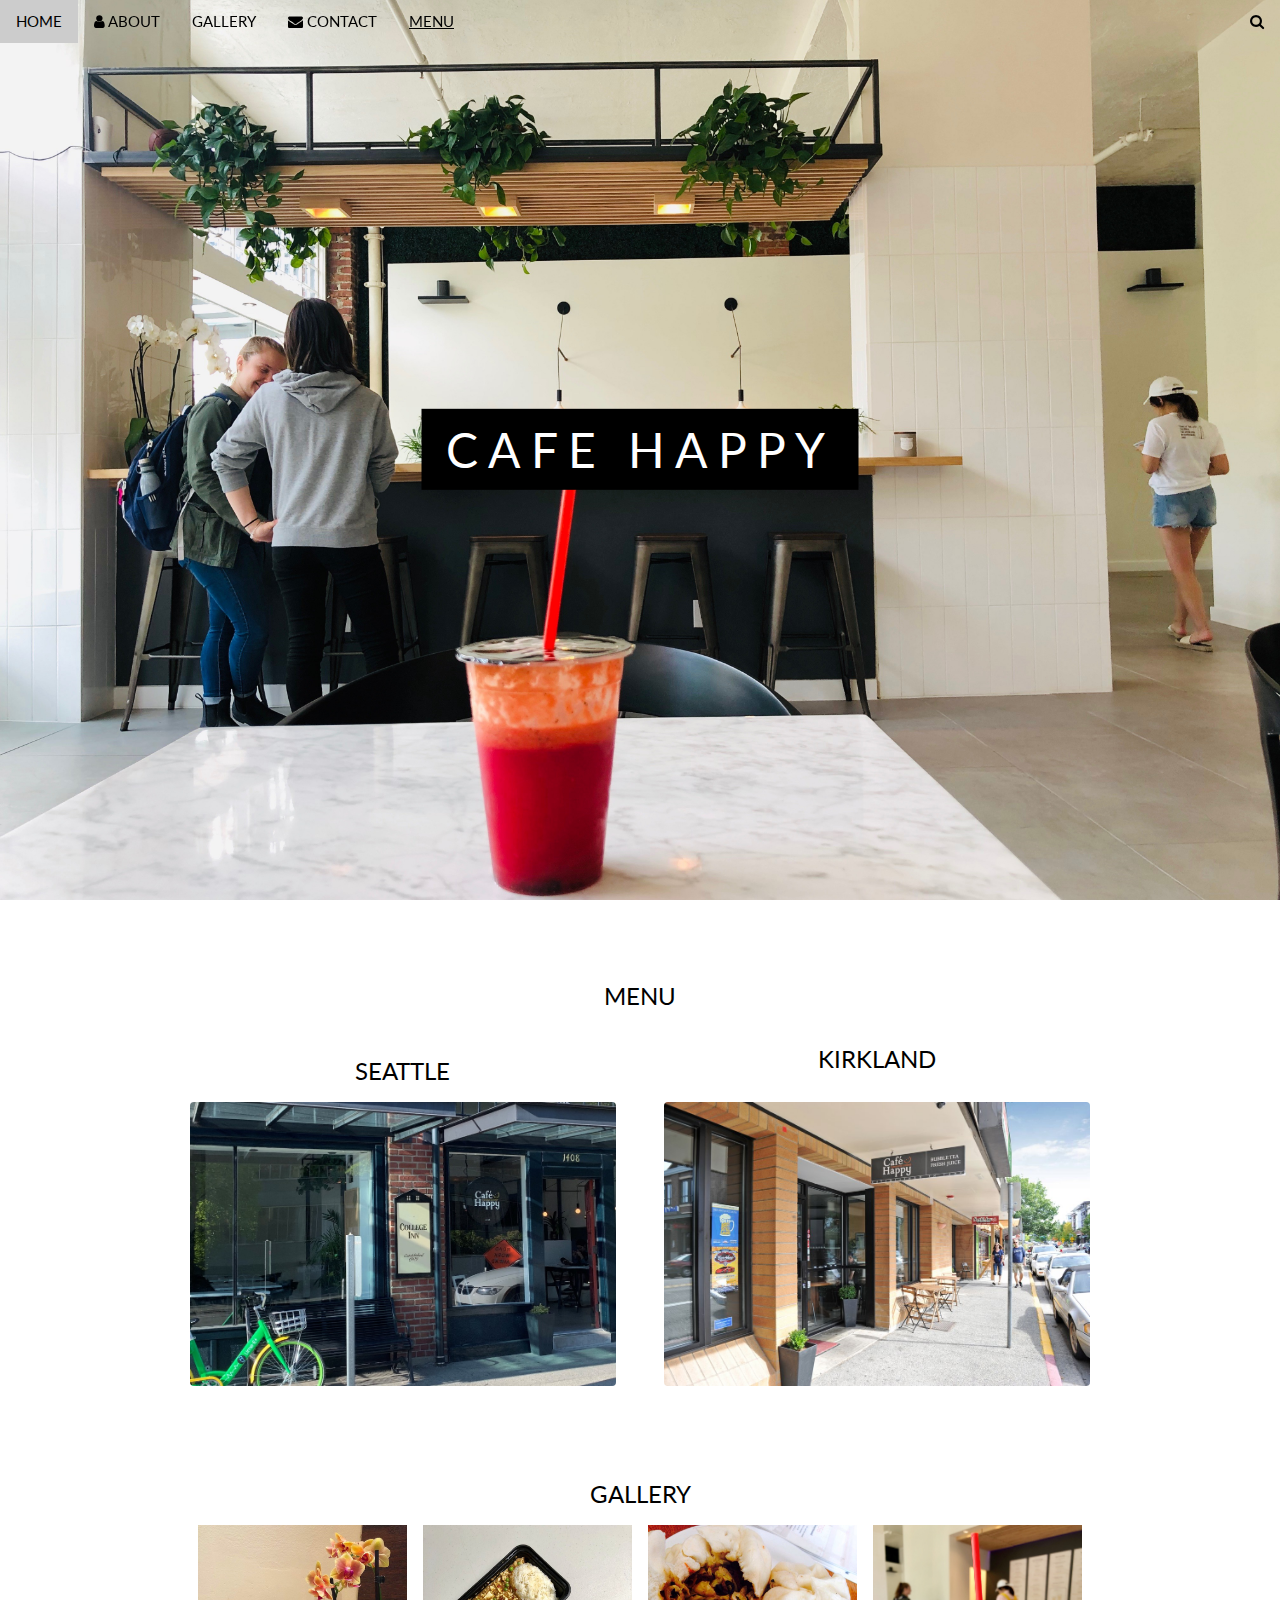
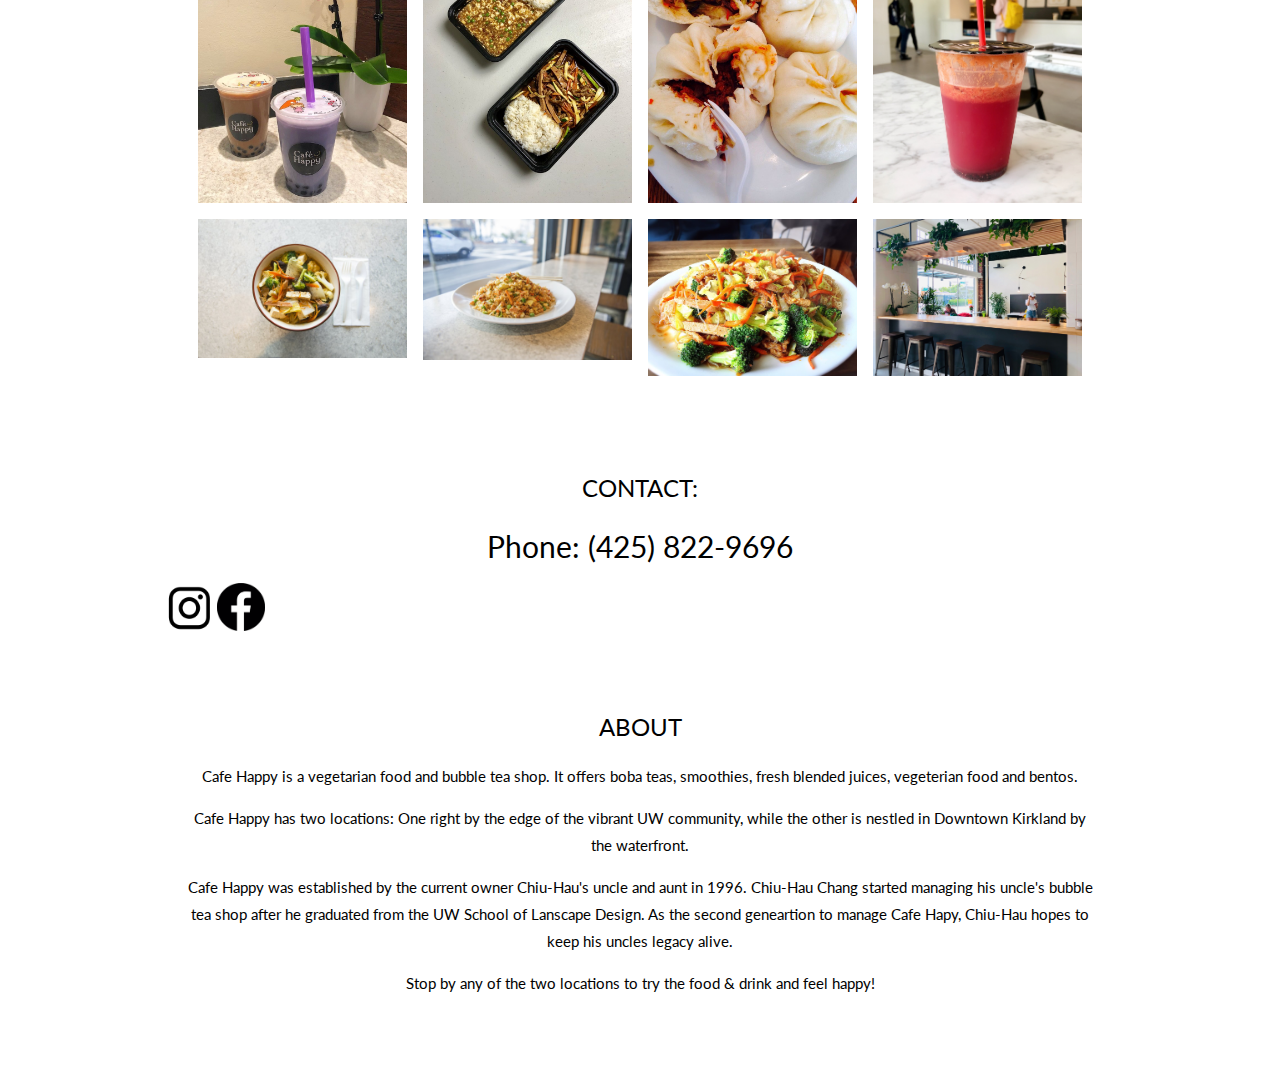
==== commit 76a24f99: "start adding icons" ====
--- a/www/index.html
+++ b/www/index.html
@@ -161,6 +161,8 @@
 <div class="bgimg-3 display-container" id = "contact">
   <h3  class="center">CONTACT:</h3>
   <h2 class="center"> Phone: (425) 822-9696</h2>
+  <a class = "center" href="https://www.instagram.com/cafehappy96/" ><img src="images/instagram.webp" style="width:5%"  class="round image" alt="Cafe Happy Photo"></a>
+  <a class = "center" href="https://www.facebook.com/cafehappy.kirk/" ><img src="images/facebook.png" style="width:5%" class="round image" alt="Cafe Happy Photo"></a>
 
 
       <div class="content container padding-64" id="about">
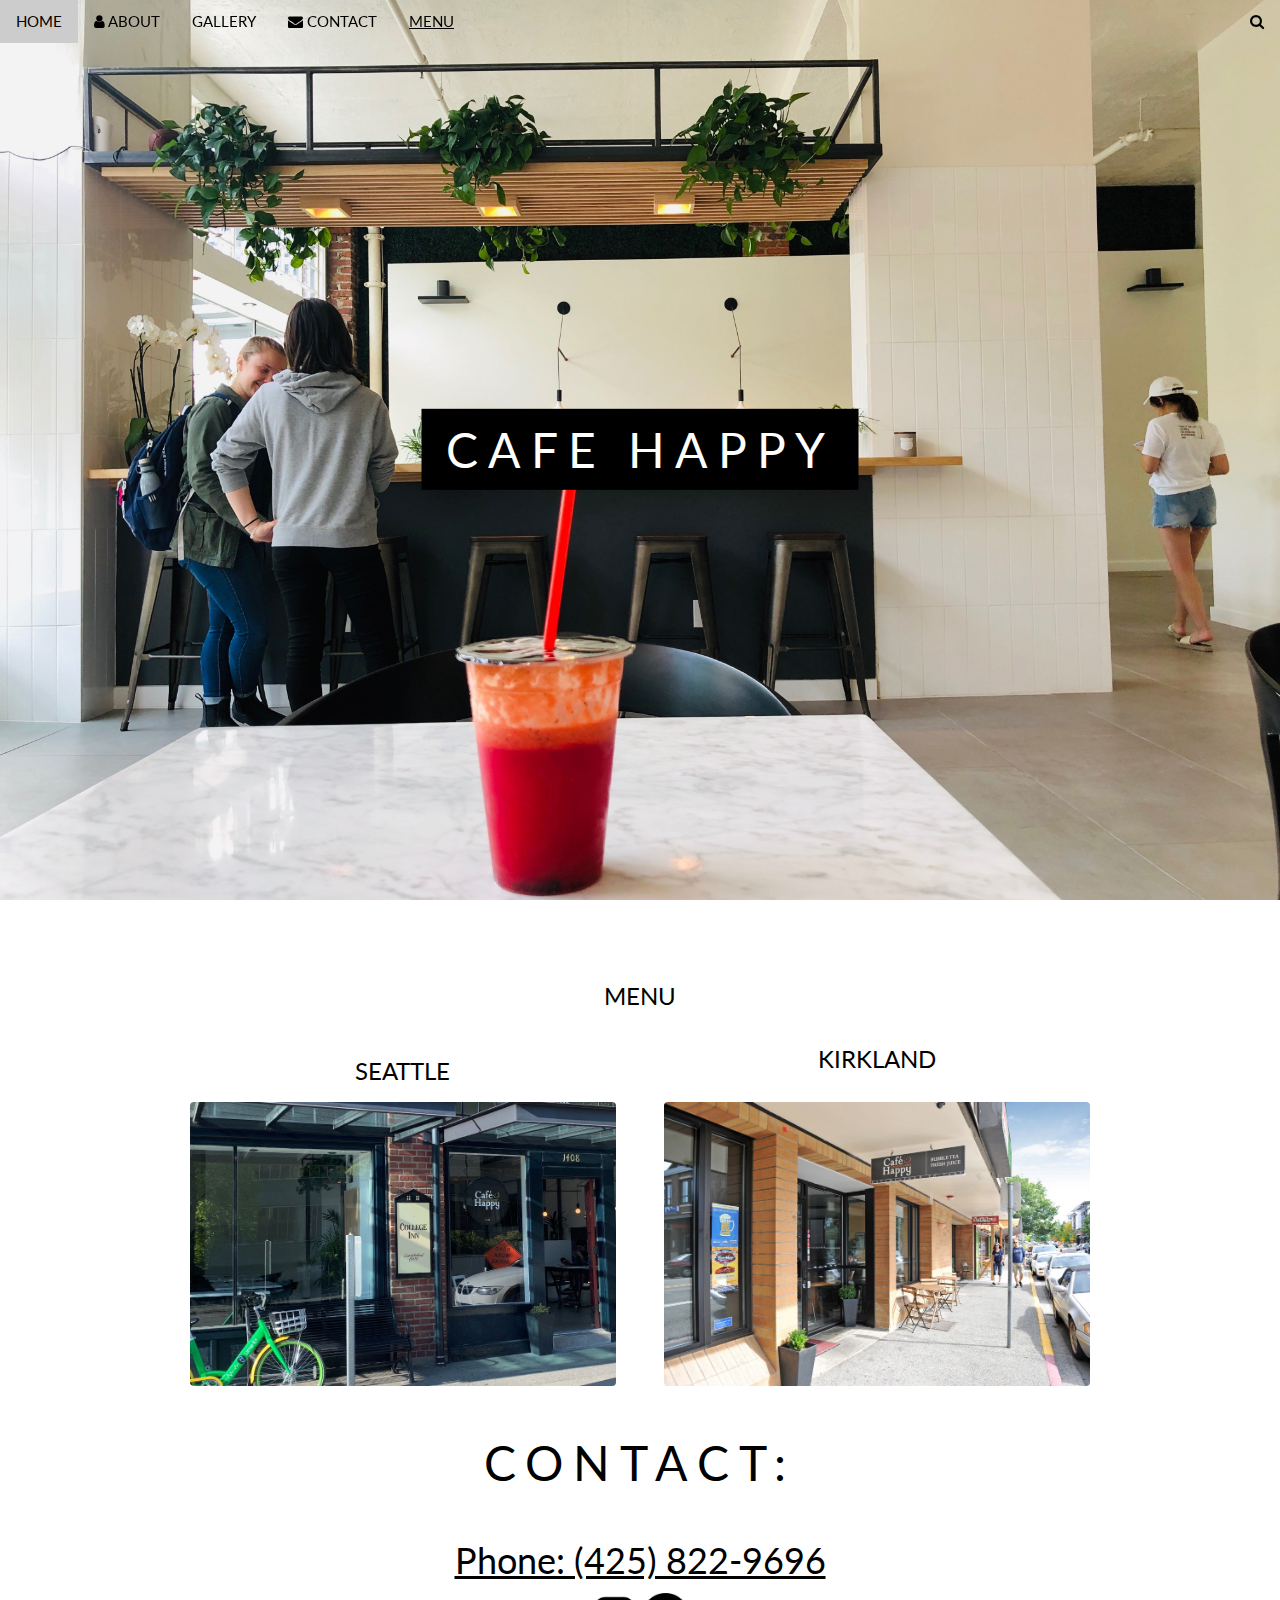
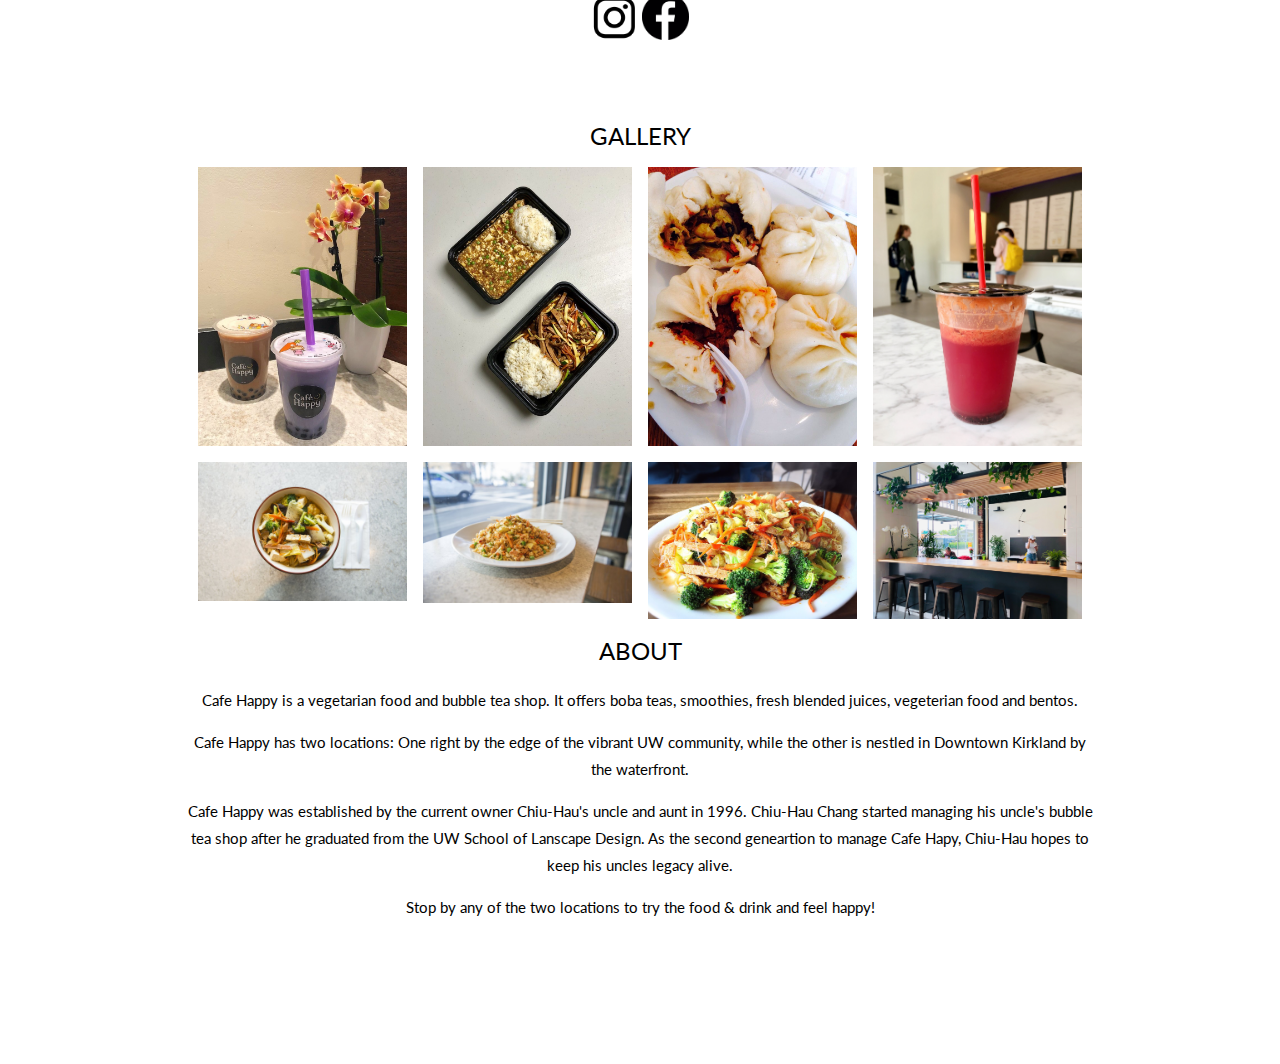
==== commit 25496590: "Change position of contact and add logos!" ====
--- a/www/index.html
+++ b/www/index.html
@@ -99,13 +99,18 @@
         </div>    
       </div>
 
+<div class="bgimg-3 display-container center" id = "contact">
+  <h3  class="center padding-large xxxlarge wide">CONTACT:</h3>
+  <a class = "center xxlarge" href="tel:4258229696">Phone: (425) 822-9696</a> <br>
+  <a class = "center" href="https://www.instagram.com/cafehappy96/" ><img src="images/instagram.webp" style="width:5%"  class="round image" alt="Cafe Happy Photo"></a>
+  <a class = "center" href="https://www.facebook.com/cafehappy.kirk/" ><img src="images/facebook.png" style="width:5%"  class="round image" alt="Cafe Happy Photo"></a>
+ 
 
 
-<!-- Container (Portfolio Section) -->
 <div class="content container padding-64" id="gallery">
   <h3 class="center">GALLERY</h3>
 
-  <!-- Responsive Grid. Four columns on tablets, laptops and desktops. Will stack on mobile devices/small screens (100% width) -->
+ 
   <div class="row-padding center">
     <div class="col m3">
 
@@ -146,23 +151,7 @@
     </div>
   </div>
 </div>
-
-<!-- Modal for full size images on click
-<div id="modal01" class="modal black" onclick="this.style.display='none'">
-  <span class="button large black display-topright" title="Close Modal Image"><i class="fa fa-remove"></i></span>
-  <div class="modal-content animate-zoom center transparent padding-64">
-    <img id="img01" class="image">
-    <p id="caption" class="opacity large"></p>
-  </div>
 </div>
--->
-
-<!-- Third Parallax Image with Portfolio Text -->
-<div class="bgimg-3 display-container" id = "contact">
-  <h3  class="center">CONTACT:</h3>
-  <h2 class="center"> Phone: (425) 822-9696</h2>
-  <a class = "center" href="https://www.instagram.com/cafehappy96/" ><img src="images/instagram.webp" style="width:5%"  class="round image" alt="Cafe Happy Photo"></a>
-  <a class = "center" href="https://www.facebook.com/cafehappy.kirk/" ><img src="images/facebook.png" style="width:5%" class="round image" alt="Cafe Happy Photo"></a>
 
 
       <div class="content container padding-64" id="about">
@@ -174,10 +163,7 @@
         <div class="row">
           </div>
           </div>
-          
-  </div>
-  </div>
- 
+
   
 <script>
 function openMenu(evt, menuName) {
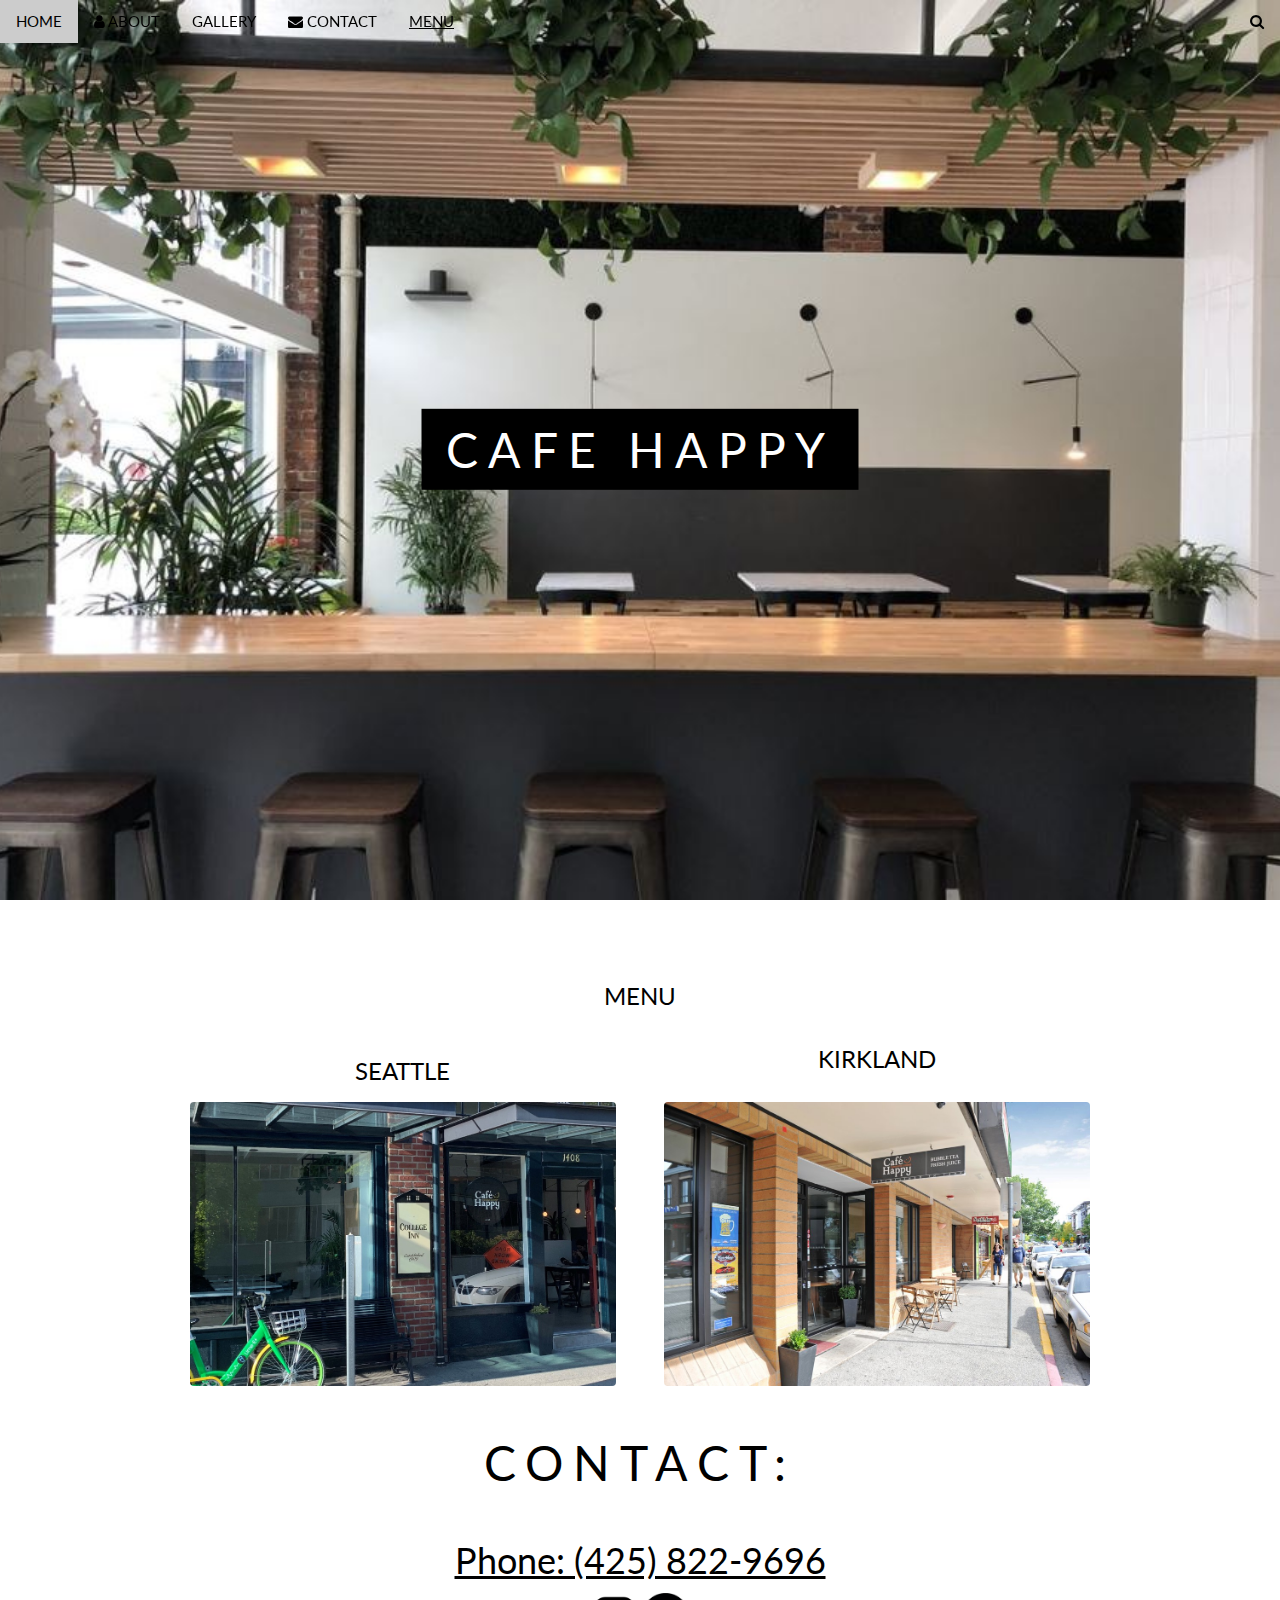
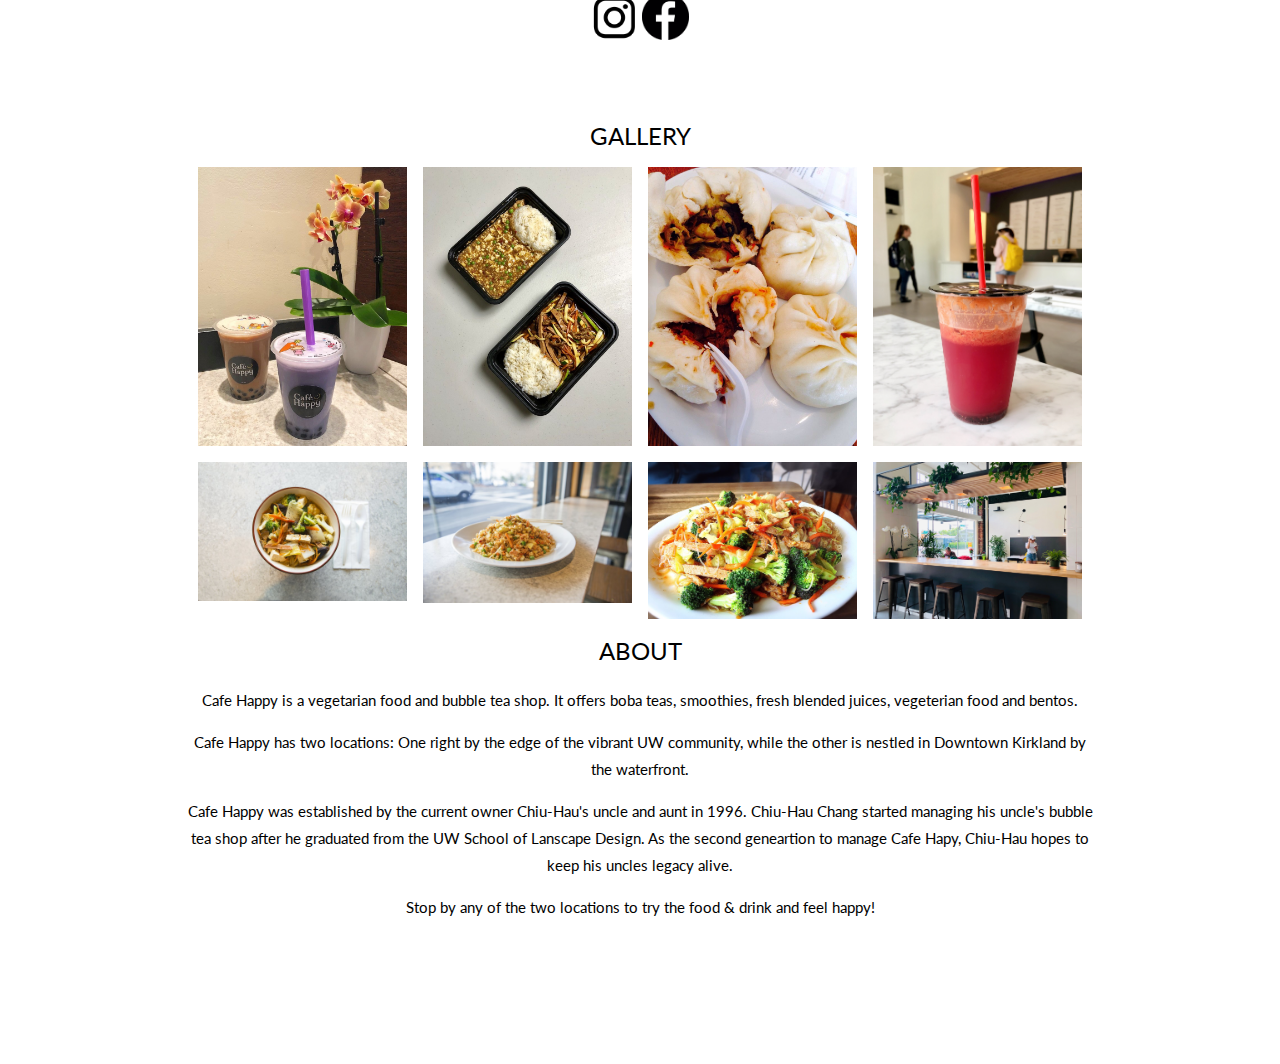
==== commit e1aa49d4: "Fixed picture on cover of index" ====
--- a/www/index.html
+++ b/www/index.html
@@ -31,7 +31,7 @@
 
 /* First image (Logo. Full height) */
 .bgimg-1 {
-    background-image: url("images/coverpic3cf.jpg");
+    background-image: url("images/classycoverpic2.JPG");
     min-height: 100%;
     height: 400px;
     width: 100%
